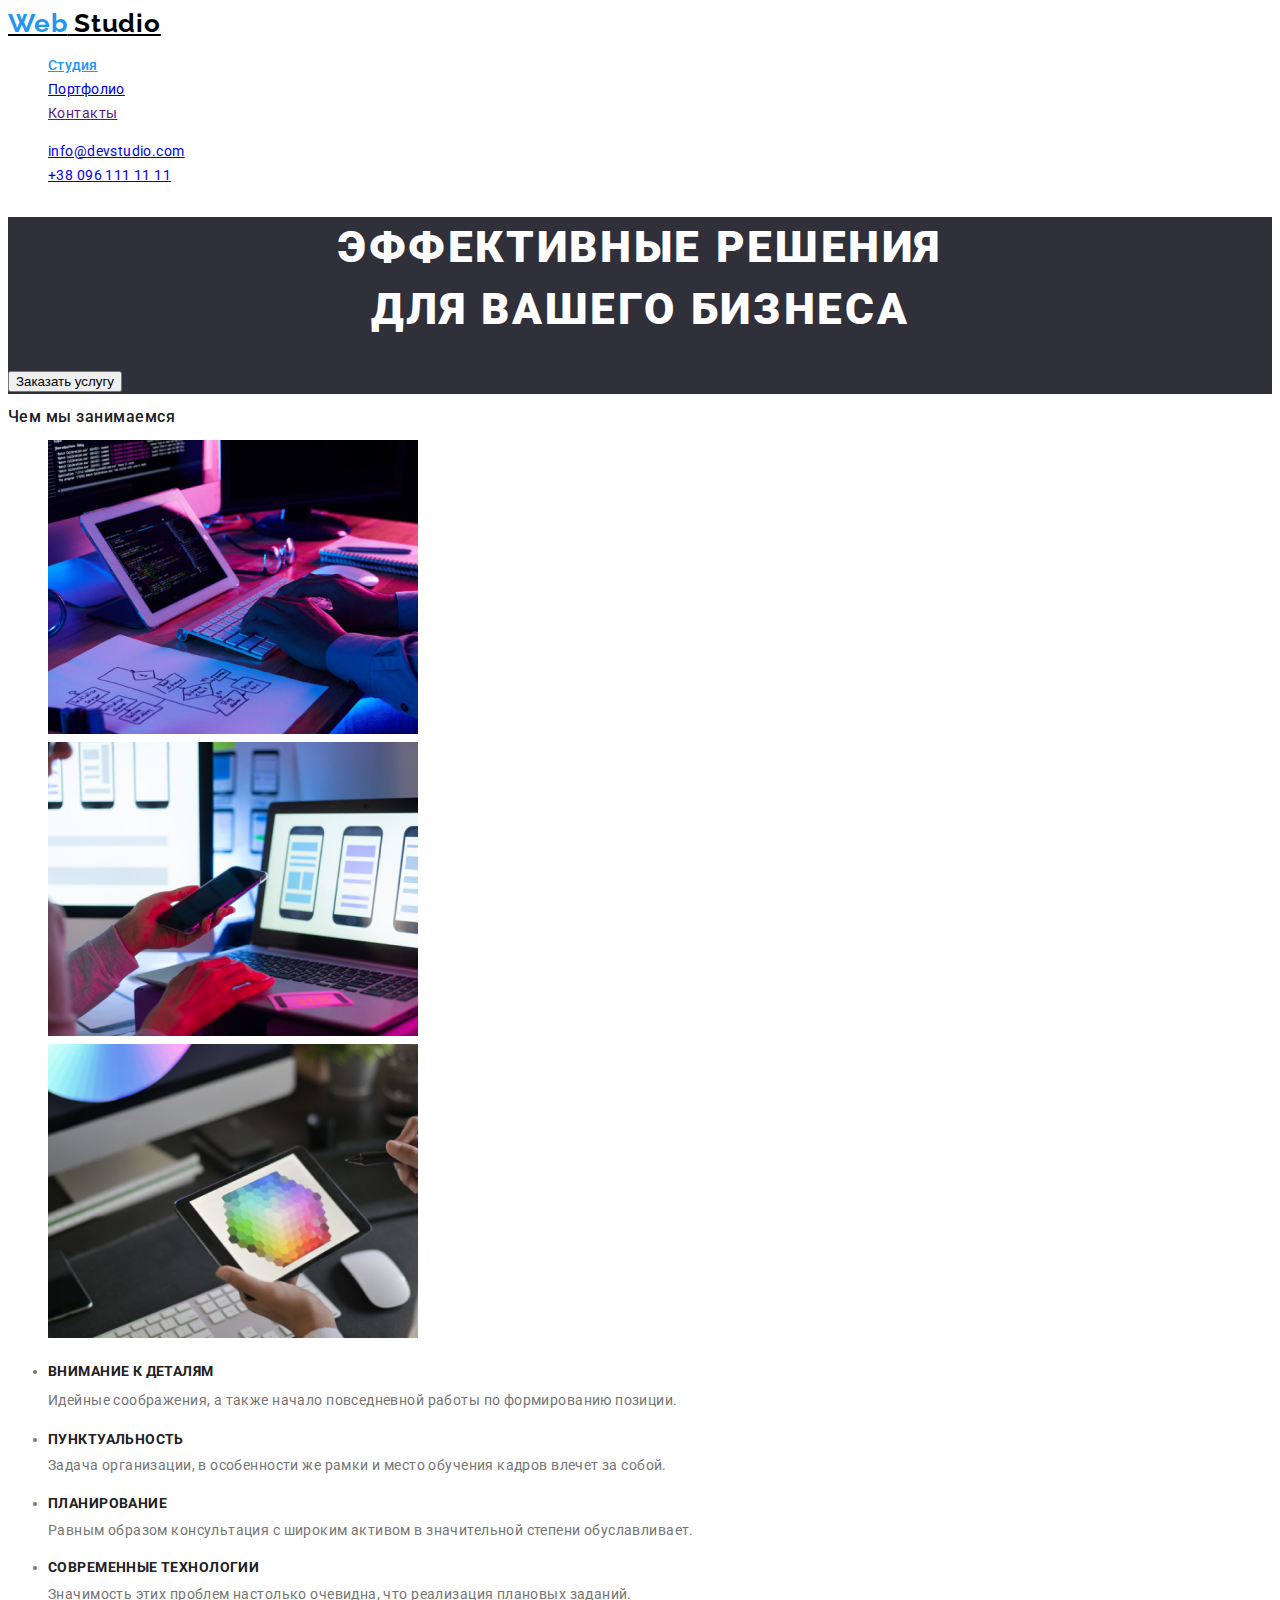
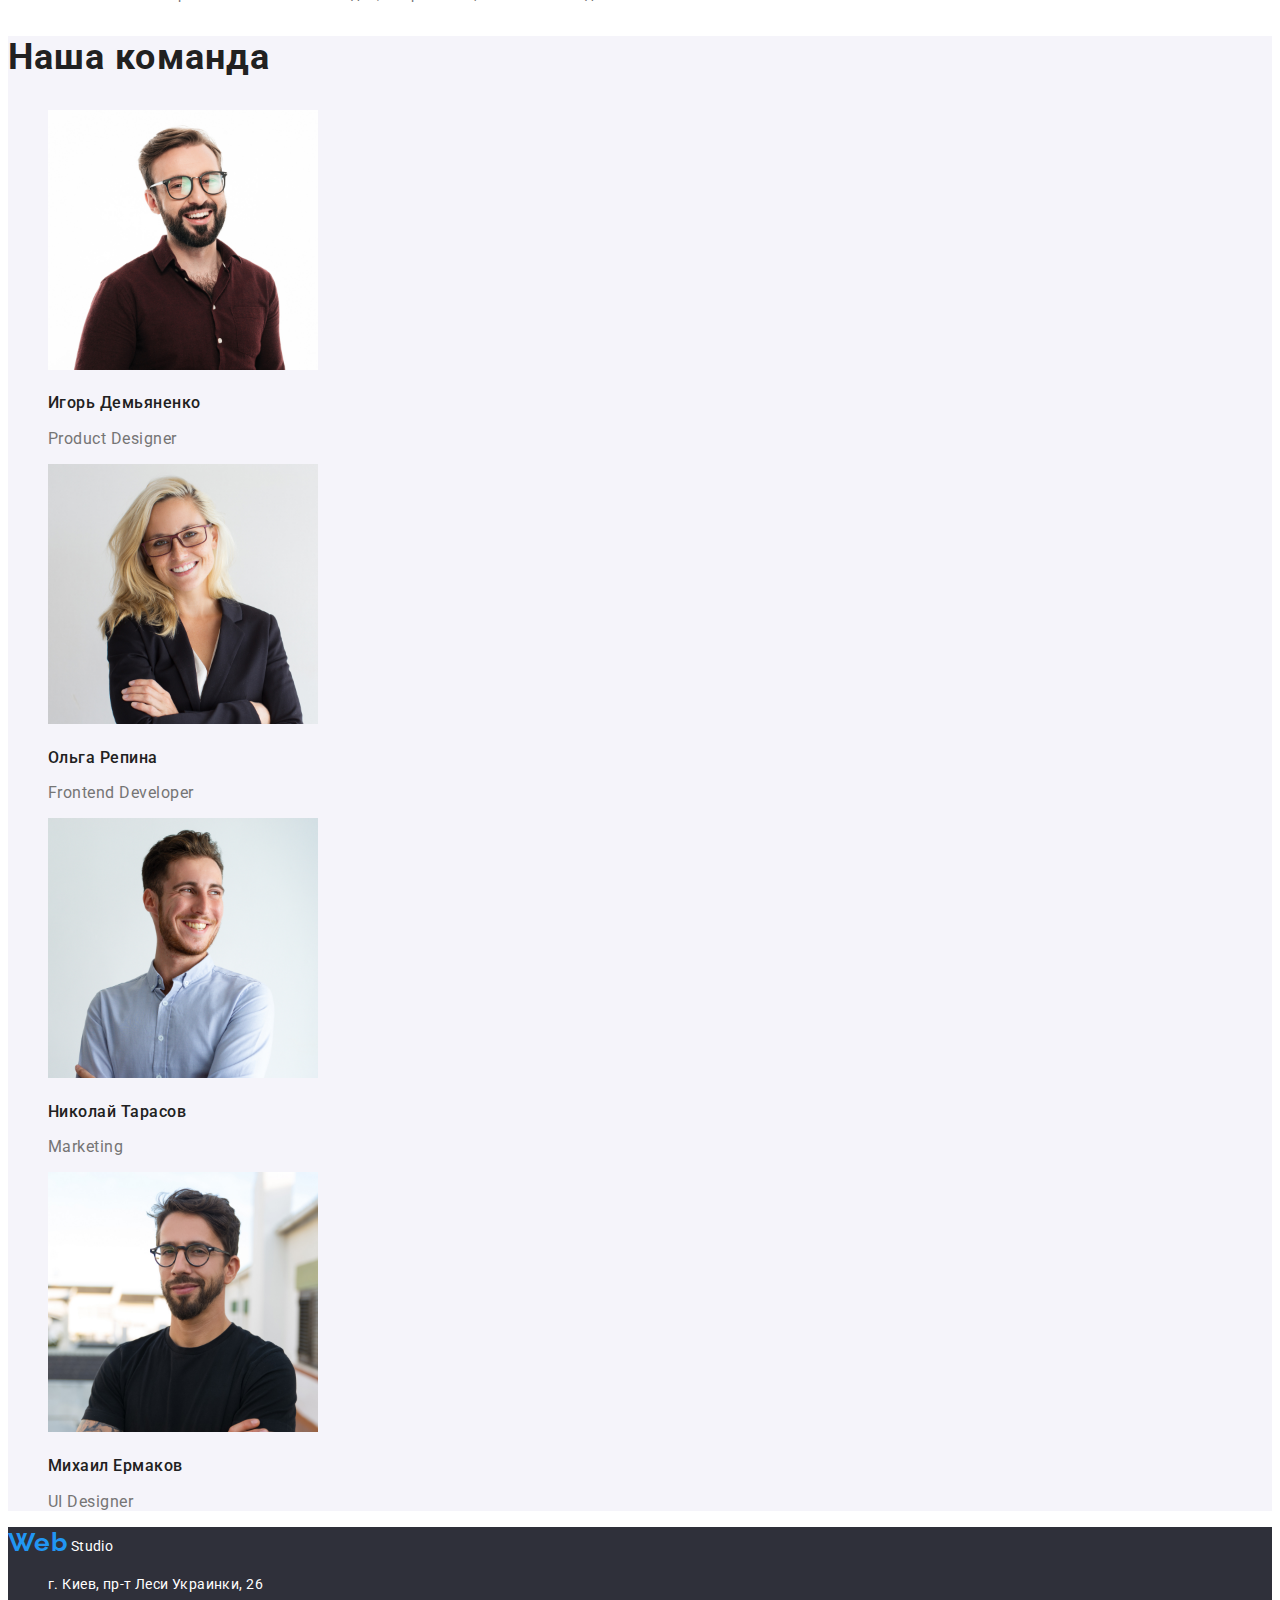
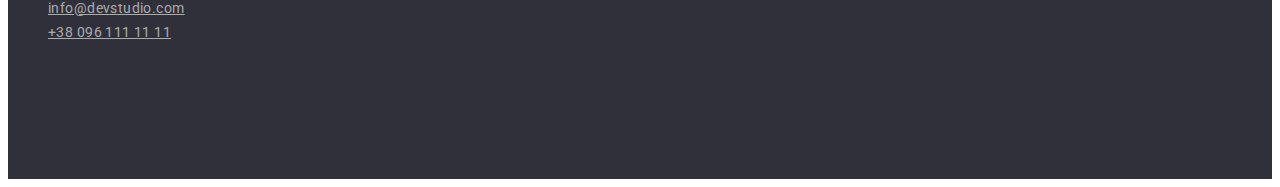
==== index.html @ 2a63df17 "все" ====
<!DOCTYPE html>
<html lang="ru">
<head>
    <meta charset="UTF-8">
    <meta http-equiv="X-UA-Compatible" content="IE=edge">
    <meta name="viewport" content="width=device-width, initial-scale=1.0">
    <title>домашнее задание#2</title>
    <link rel="preconnect" href="https://fonts.gstatic.com">
    <link href="https://fonts.googleapis.com/css2?family=Raleway:wght@700&family=Roboto:wght@400;500;700;900&display=swap" rel="stylesheet"> 
    <link rel="stylesheet" href="./css/styles.css">
</head>
<body class="page">
    <!-- шапка -->
   <header>
       <nav>
       <a href="./index.html"class="logo"> <span class="logo-color">Web</span> Studio</a>
    <ul class="site-nav list">
       <li><a href=""class="link current"> Студия</a></li>
       <li><a href="portfolio.html" class="link" >Портфолио</a></li>
       <li><a href="" class="link">Контакты</a></li>
    </ul>
        </nav>
    <ul class="contacts-nav list"> 
       <li> <a href="mailto:info@devstudio.com" class="item"> info@devstudio.com</a> </li>
    <li><a href="tel:+380961111111" class="item"> +38 096 111 11 11</a></li>
    </ul>
   </header> 
   <!-- герой -->
   <main>
       <section class="hero">
           <h1 class="hero-title"> Эффективные решения <br/> для вашего бизнеса</h1>
          <button type="button" class="knob">Заказать услугу </button>
       </section>
       <!-- о компании -->
       <section class="section"> 
               <h2 class="section-title"> Чем мы занимаемся</h2>
                <ul class="list">
                <li> <img src="./images/img.jpg" alt="печает" width="370" > </li>
                <li><img src="./images/img1.jpg" alt="телефон" width="370"></li>
                <li><img src="./images/img2.jpg" alt="планшет" width="370"></li>
            </ul>
            <ul class="principle">
                <li> 
                    <h3 class="principle-title"> Внимание к деталям</h3>
                    <p class="principle-text"> Идейные соображения, а также начало повседневной работы по формированию позиции.</p>
                </li>
                <li>
                    <h3 class="principle-title"> Пунктуальность</h3>
                    <p lass="principle-text"> Задача организации, в особенности же рамки и место обучения кадров влечет за собой.</p>
                </li>
                <li>
                    <h3 class="principle-title"> Планирование </h3>
                    <p lass="principle-text"> Равным образом консультация с широким активом в значительной степени обуславливает.</p>
                </li>
                <li>
                    <h3 class="principle-title">Современные технологии </h3>
                    <p lass="principle-text"> Значимость этих проблем настолько очевидна, что реализация плановых заданий.</p>
                </li>
            </ul>
       </section>
       <!-- команда -->
       <section class="team">
            <h2 class="team-title"> Наша команда</h2>
            <ul class="list">
                <li>
                    <img src="./images/personnel/img.jpg" alt="игорь" width="270">
                    <h3 class="personnel-title">Игорь Демьяненко</h3>
                    <p class="team-text" lang="en"> Product Designer</p>
                </li>
                <li>
                    <img src="./images/personnel/img1.jpg" alt="оля" width="270">
                    <h3 class="personnel-title">Ольга Репина</h3>
                    <p class="team-text" lang="en"> Frontend Developer</p>
                </li>
                <li>
                    <img src="./images/personnel/img2.jpg" alt="коля" width="270">
                    <h3 class="personnel-title">Николай Тарасов</h3>
                    <p class="team-text" lang="en"> Marketing</p>
                </li>
                <li>
                    <img src="./images/personnel/img3.jpg" alt="миша" width="270">
                    <h3 class="personnel-title" >Михаил Ермаков</h3>
                    <p class="team-text" lang="en"> UI Designer</p>
                </li>
            </ul>
       </section>
   </main>
   <!-- футер -->
   <footer>
       <section class="footer">
        <a class="street" href="./index.html"class="logo"> <span class="logo-footer">Web</span> Studio</a>
        <address>
        <ul class="contact list">
            <li><a class="street" href="https://goo.gl/maps/mErKs5GL6dfHphj38" target="_blank" rel="noopener noreferrer"> г. Киев, пр-т Леси Украинки, 26</a></li>
            <li> <a class="contact-link" href="mailto:info@devstudio.com"> info@devstudio.com</a> </li>
            <li><a class="contact-link" href="tel:+380961111111"> +38 096 111 11 11</a></li>
         </ul>
        </address>
       </section>
   </footer>
</body>
</html>
---- css/styles.css ----
/* цвет основного текста, имен, портфолио названия  #212121
цвет параграфов, проф , портф прилож #757575 */
/* цвет названия, адрес в фут #FFFFFF */
/* назва сайту #2196F3 */
/* цвет контактов хедер #757575 */
/* телефон rgba(255, 255, 255, 0.6); */

:root {
    --primary-text-color:  #757575;
    --title-text-color: #212121; 
    --accent-color:#2196F3;
    --adress-color:  #ffffff99;
    --title-name-color: #FFFFFF;
    --bg-color:#2F303A; 
    --bg-team-color: #F5F4FA;
    --bg-page-color: #E5E5E5;
    --button-portfolio-color:#000000;

}

.page {
    font-family: 'Roboto', sans-serif;
    font-weight: normal;
    font-size: 14px;
    line-height: 1.71;
    letter-spacing: 0.03em;
    color: var(--primary-text-color);
    background-color:var(--title-name-color);
}
.logo {
    color: var(--button-portfolio-color);
    font-family: Raleway;
    font-style: normal;
    font-weight: bold;
    font-size: 26px;
    line-height: 1.2;
    letter-spacing: 0.03em;
}
.logo-color{
  color: var(--accent-color);
  font-family: Raleway;
  text-decoration: none;
  font-style: normal;
  font-weight: bold;
  font-size: 26px;
  line-height: 1.2;
  letter-spacing: 0.03em;
}
.list {
    list-style: none;
}
/* site-nav list */
.site_nav.link 
.portfolio-page.site-nav.link {
    color:var(--title-text-color);
    text-decoration: none;
    font-style: normal;
    font-weight: 500;
    font-size: 14px;
    line-height: 1.2;
    letter-spacing: 0.02em;
}
.site-nav.link:hover,
.site-nav.link:focus {
    color: var(--accent-color) ;
    font-style: normal;
    font-weight: 500;
    font-size: 14px;
    line-height: 1.2;
    letter-spacing: 0.02em;
}
.site-nav .current {
    color: var(--accent-color);
    font-style: normal;
    font-weight: 500;
    font-size: 14px;
    line-height: 1.2;
    letter-spacing: 0.02em;
}

 .contacts-nav.item,
 .portfolio-page.contacts-nav.item {
    color: var(--primary-text-color);
    text-decoration: none;
    font-style: normal;
    font-weight: 500;
    font-size: 14px;
    line-height: 1.2;
    letter-spacing: 0.02em;
 }  
 .contacts-nav.item:hover,
 .contacts-nav.item:focus {
   color: var(--alternative-text-color);
   font-style: normal;
   font-weight: 500;
   font-size: 14px;
   line-height: 1.2;
   letter-spacing: 0.02em;
 }
/* hero */
.hero{
    background-color: var(--bg-color);
}
/* section */
.section-title {
    color:var(--title-text-color); 
} 
.hero-title {
    color: var(--title-name-color);
    font-style: normal;
    font-weight: 900;
    font-size: 44px;
    line-height: 1.4;
    text-align: center;
    letter-spacing: 0.06em;
    text-transform: uppercase;
}
/* Button */
.button{
    color: var(--title-text-color);
    cursor: pointer;
    font-style: normal;
    font-weight: 500;
    font-size: 16px;
    line-height:1,6;
}
.button:hover,
.knob:hover {
    color:var(--title-name-color);
    background-color: var(--accent-color);
}
.button.secondary,
    color:var(--title-name-color);
    background-color:var(--accent-color);
}
.hero .knob {
color:var(--title-name-color);
background-color: var(--accent-color);
font-style: normal;
font-weight: bold;
font-size: 16px;
line-height: 1.87;
display: flex;
align-items: center;
text-align: center;
letter-spacing: 0.06em;
}

/* work */
.section-title {
  color: var(--title-text-color);
  font-style: normal;
  font-weight: 500;
  font-size: 16px;
  line-height: 1.2;
  letter-spacing: 0.03em;
}
.principle-title {
  color: var(--title-text-color);
  font-style: normal;
  font-weight: bold;
  font-size: 14px;
  line-height: 1.2px;
  letter-spacing: 0.03em;
  text-transform: uppercase;
}
.principle-text {
    font-style: normal;
    font-weight: normal;
    font-size: 14px;
    line-height: 2;
    letter-spacing: 0.03em;  
}
/* team */
.team{
    background-color: var(--bg-team-color);
}
.team-title {
  color:var(--title-text-color);
  font-style: normal;
  font-weight: bold;
  font-size: 36px;
  line-height: 1.2;
  letter-spacing: 0.03em;
}
.personnel-title {
    color: var(--title-text-color);
    font-style: normal;
    font-weight: 500;
    font-size: 16px;
    line-height: 1.2;
    letter-spacing: 0.03em;   
}
.team-text {
    color: var(--main-text-color);
    font-style: normal;
    font-weight: normal;
    font-size: 16px;
    line-height: 1.2;
    letter-spacing: 0.03em; 
}
/* PORTFOLIO */
.portfolio-page {
    font-family: Roboto, sans-serif;
    background-color: var(--title-name-color);
    color: var(--primary-text-color);    
}
/* projects */
.projects-title {
    color: var(--title-text-color);
    font-style: normal;
    font-weight: bold;
    font-size: 18px;
    line-height: 2;
    letter-spacing: 0.06em;  
}
.projects-work {
    color: var(--primary-text-color);
  font-style: normal;
  font-weight: normal;
  font-size: 16px;
  line-height: 1.9;
  letter-spacing: 0.03em;
}
/* footer */
.footer,
.footer-portfolio {
    background-color: var(--bg-color);
    height: 252px;
}
.footer .logo,
.footer-portfolio .logo {
    color: var(--title-name-color);
    font-family: Raleway;
    font-style: normal;
    font-weight: bold;
    font-size: 26px;
    line-height: 1.2;
    letter-spacing: 0.03em;
}
.logo-footer,
.footer-portfolio .logo-footer {
    color: var(--accent-color);
    font-family: Raleway;
    font-style: normal;
    font-weight: bold;
    font-size: 26px;
    line-height: 1.2;
    letter-spacing: 0.03em;
  }
.footer .street,
.footer-portfolio .street {
    color: var(--title-name-color);
    font-style: normal;
    font-weight: normal;
    font-size: 14px;
    line-height: 1.7;
    letter-spacing: 0.03em;
    text-decoration: none;
  }
.contact .contact-link,
.footer-portfolio .contact .contact-link {
    color: #ffffff99;
    font-style: normal;
    font-weight: normal;
    font-size: 14px;
    line-height: 1.7;
    letter-spacing: 0.03em;
  }
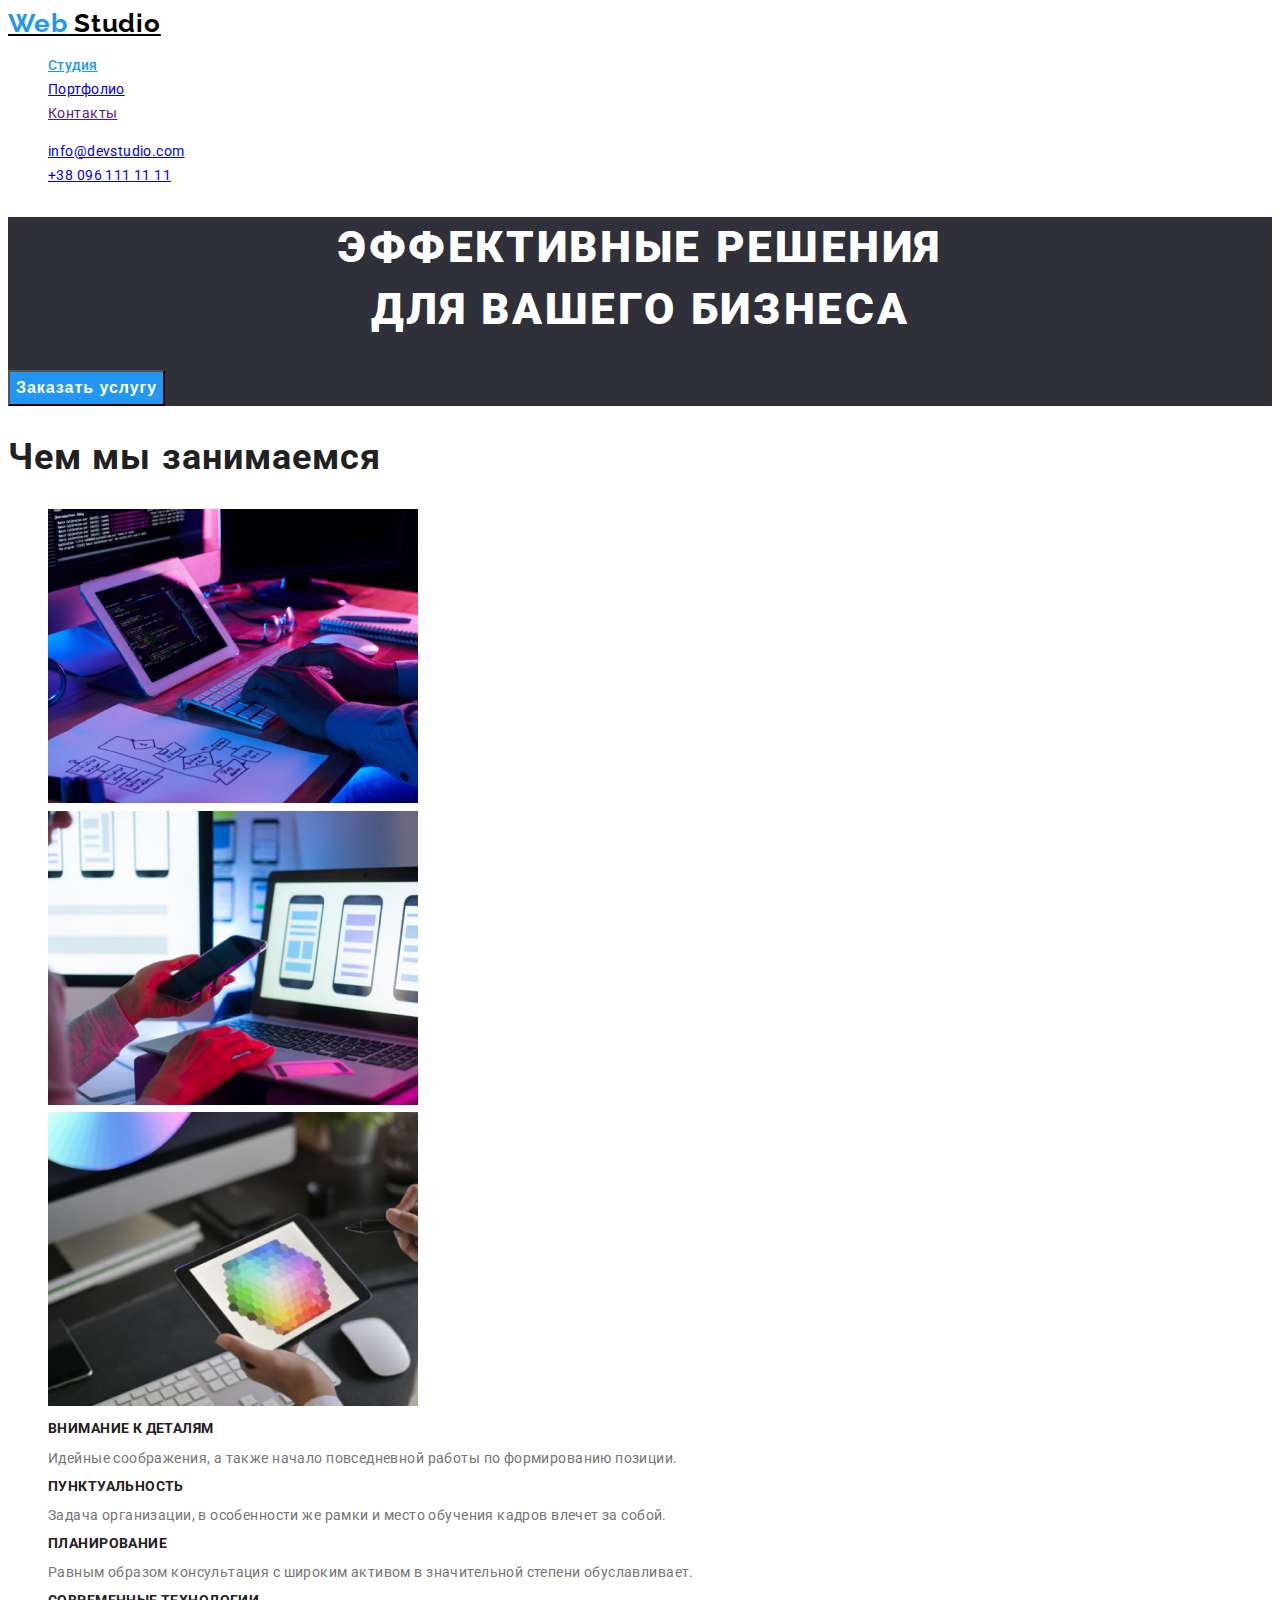
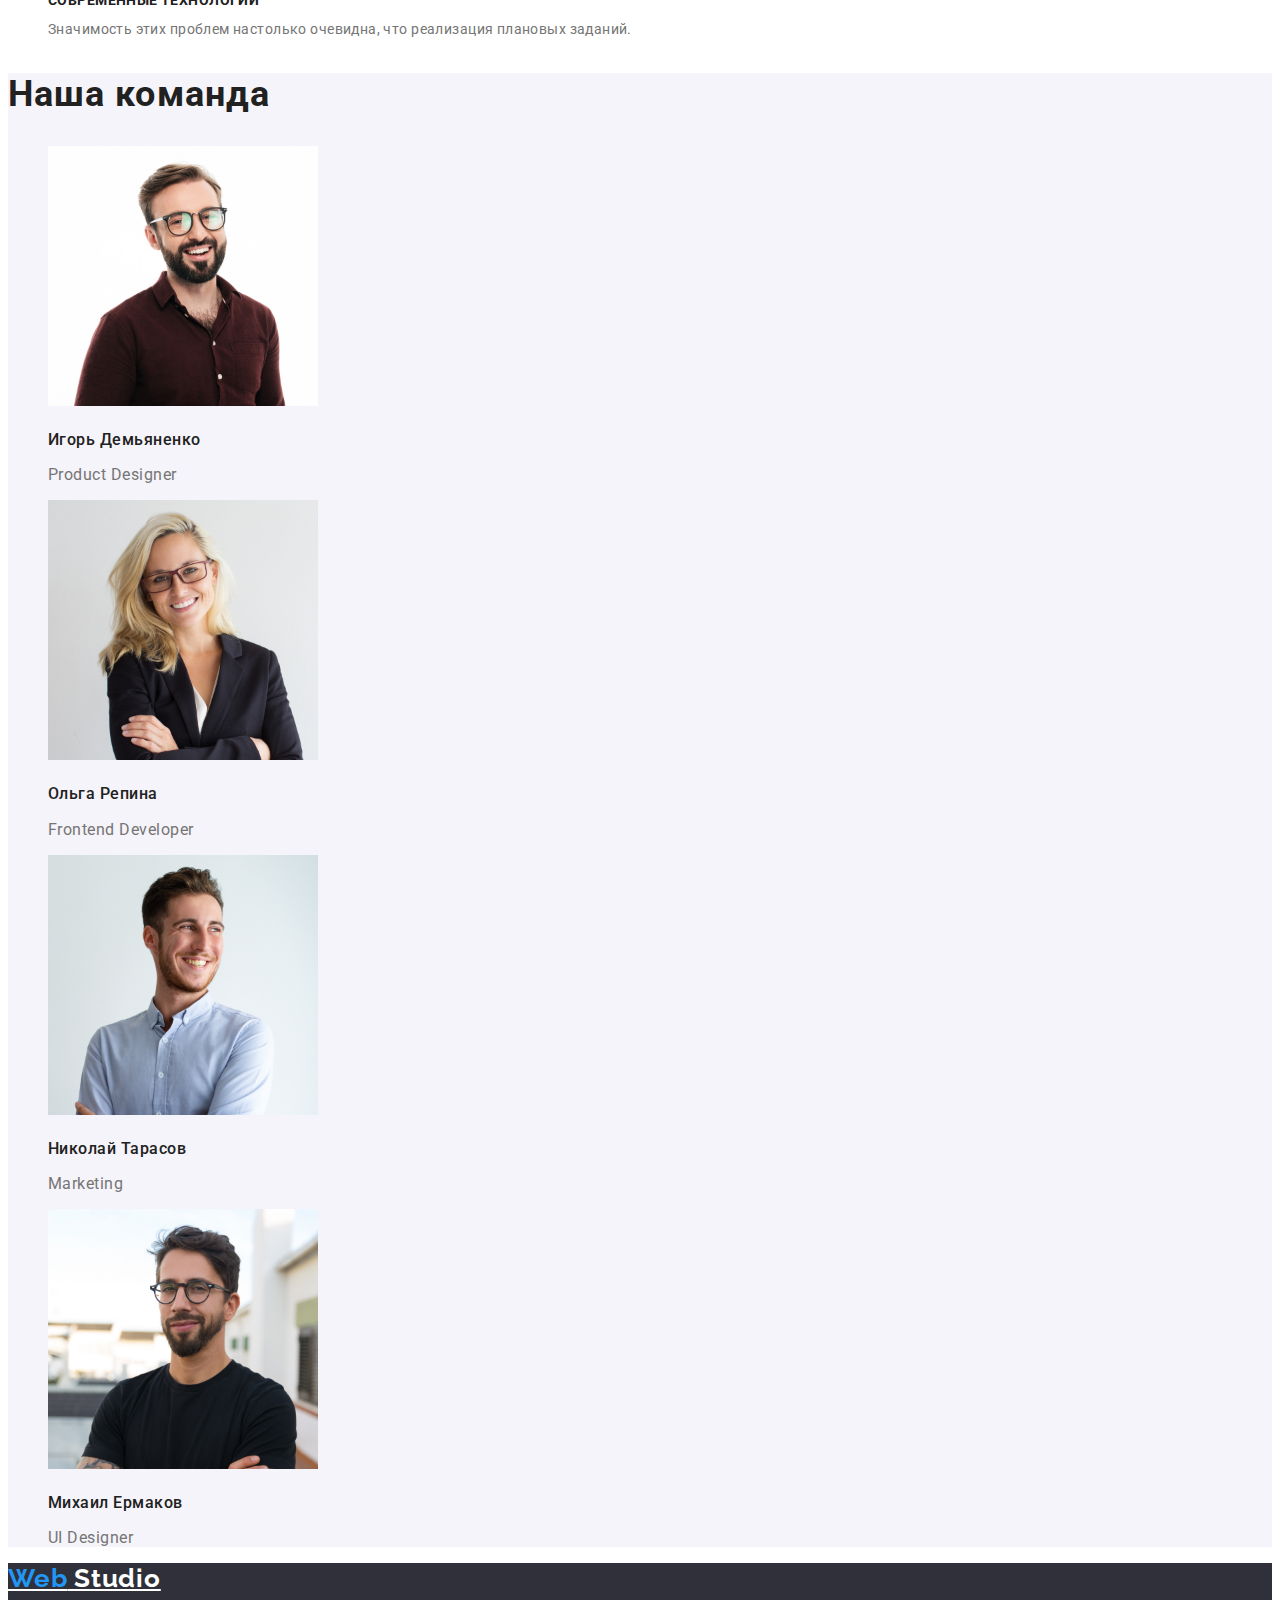
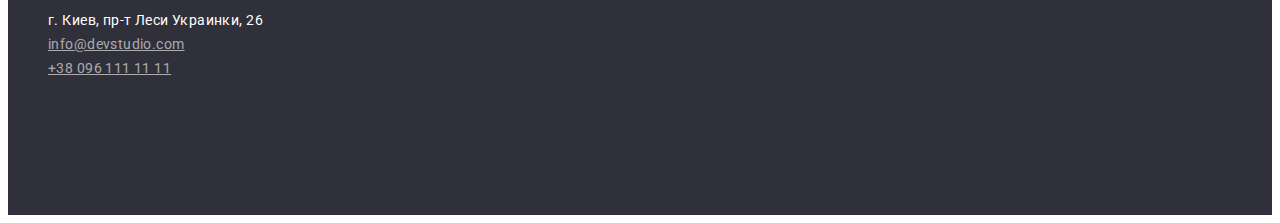
==== commit 6ecbbe9f: "Правкf" ====
--- a/index.html
+++ b/index.html
@@ -13,9 +13,9 @@
     <!-- шапка -->
    <header>
        <nav>
-       <a href="./index.html"class="logo"> <span class="logo-color">Web</span> Studio</a>
+       <a href="./index.html" class="logo"> <span class="logo-color">Web</span> Studio</a>
     <ul class="site-nav list">
-       <li><a href=""class="link current"> Студия</a></li>
+       <li><a href="" class="link current"> Студия</a></li>
        <li><a href="portfolio.html" class="link" >Портфолио</a></li>
        <li><a href="" class="link">Контакты</a></li>
     </ul>
@@ -32,32 +32,32 @@
           <button type="button" class="knob">Заказать услугу </button>
        </section>
        <!-- о компании -->
-       <section class="section"> 
+       <div class="section"> 
                <h2 class="section-title"> Чем мы занимаемся</h2>
                 <ul class="list">
                 <li> <img src="./images/img.jpg" alt="печает" width="370" > </li>
                 <li><img src="./images/img1.jpg" alt="телефон" width="370"></li>
                 <li><img src="./images/img2.jpg" alt="планшет" width="370"></li>
             </ul>
-            <ul class="principle">
+            <ul class="features list">
                 <li> 
-                    <h3 class="principle-title"> Внимание к деталям</h3>
-                    <p class="principle-text"> Идейные соображения, а также начало повседневной работы по формированию позиции.</p>
+                    <h3 class="features-title"> Внимание к деталям</h3>
+                    <p class="features-text"> Идейные соображения, а также начало повседневной работы по формированию позиции.</p>
                 </li>
                 <li>
-                    <h3 class="principle-title"> Пунктуальность</h3>
-                    <p lass="principle-text"> Задача организации, в особенности же рамки и место обучения кадров влечет за собой.</p>
+                    <h3 class="features-title"> Пунктуальность</h3>
+                    <p class="features-text"> Задача организации, в особенности же рамки и место обучения кадров влечет за собой.</p>
                 </li>
                 <li>
-                    <h3 class="principle-title"> Планирование </h3>
-                    <p lass="principle-text"> Равным образом консультация с широким активом в значительной степени обуславливает.</p>
+                    <h3 class="features-title"> Планирование </h3>
+                    <p class="features-text"> Равным образом консультация с широким активом в значительной степени обуславливает.</p>
                 </li>
                 <li>
-                    <h3 class="principle-title">Современные технологии </h3>
-                    <p lass="principle-text"> Значимость этих проблем настолько очевидна, что реализация плановых заданий.</p>
+                    <h3 class="features-title">Современные технологии </h3>
+                    <p class="features-text" > Значимость этих проблем настолько очевидна, что реализация плановых заданий.</p>
                 </li>
             </ul>
-       </section>
+       </div>
        <!-- команда -->
        <section class="team">
             <h2 class="team-title"> Наша команда</h2>
@@ -87,8 +87,8 @@
    </main>
    <!-- футер -->
    <footer>
-       <section class="footer">
-        <a class="street" href="./index.html"class="logo"> <span class="logo-footer">Web</span> Studio</a>
+       <div class="footer">
+        <a href="./index.html" class="logo"> <span class="logo-footer">Web</span> Studio</a>
         <address>
         <ul class="contact list">
             <li><a class="street" href="https://goo.gl/maps/mErKs5GL6dfHphj38" target="_blank" rel="noopener noreferrer"> г. Киев, пр-т Леси Украинки, 26</a></li>
@@ -96,7 +96,7 @@
             <li><a class="contact-link" href="tel:+380961111111"> +38 096 111 11 11</a></li>
          </ul>
         </address>
-       </section>
+       </div>
    </footer>
 </body>
 </html>
--- a/css/styles.css
+++ b/css/styles.css
@@ -100,10 +100,6 @@
 /* hero */
 .hero{
     background-color: var(--bg-color);
-}
-/* section */
-.section-title {
-    color:var(--title-text-color); 
 } 
 .hero-title {
     color: var(--title-name-color);
@@ -116,96 +112,98 @@
     text-transform: uppercase;
 }
 /* Button */
-.button{
-    color: var(--title-text-color);
-    cursor: pointer;
-    font-style: normal;
-    font-weight: 500;
+.hero .knob {
+    color: var(--title-name-color);
+    background-color: var(--accent-color);
+    font-style: normal;
+    font-weight: bold;
     font-size: 16px;
-    line-height:1,6;
-}
-.button:hover,
-.knob:hover {
-    color:var(--title-name-color);
-    background-color: var(--accent-color);
-}
-.button.secondary,
-    color:var(--title-name-color);
-    background-color:var(--accent-color);
-}
-.hero .knob {
-color:var(--title-name-color);
-background-color: var(--accent-color);
-font-style: normal;
-font-weight: bold;
-font-size: 16px;
-line-height: 1.87;
-display: flex;
-align-items: center;
-text-align: center;
-letter-spacing: 0.06em;
-}
-
-/* work */
-.section-title {
-  color: var(--title-text-color);
-  font-style: normal;
-  font-weight: 500;
-  font-size: 16px;
-  line-height: 1.2;
-  letter-spacing: 0.03em;
-}
-.principle-title {
-  color: var(--title-text-color);
-  font-style: normal;
-  font-weight: bold;
-  font-size: 14px;
-  line-height: 1.2px;
-  letter-spacing: 0.03em;
-  text-transform: uppercase;
-}
-.principle-text {
-    font-style: normal;
-    font-weight: normal;
-    font-size: 14px;
-    line-height: 2;
-    letter-spacing: 0.03em;  
-}
-/* team */
-.team{
-    background-color: var(--bg-team-color);
-}
-.team-title {
-  color:var(--title-text-color);
-  font-style: normal;
-  font-weight: bold;
-  font-size: 36px;
-  line-height: 1.2;
-  letter-spacing: 0.03em;
-}
-.personnel-title {
-    color: var(--title-text-color);
-    font-style: normal;
-    font-weight: 500;
-    font-size: 16px;
-    line-height: 1.2;
-    letter-spacing: 0.03em;   
-}
-.team-text {
-    color: var(--main-text-color);
-    font-style: normal;
-    font-weight: normal;
-    font-size: 16px;
-    line-height: 1.2;
-    letter-spacing: 0.03em; 
-}
+    line-height: 1.87;
+    display: flex;
+    align-items: center;
+    text-align: center;
+    letter-spacing: 0.06em;
+    }
+    
+    .features {
+    
+    }
+    
+    .features-title {
+      color: var(--title-text-color);
+      font-style: normal;
+      font-weight: bold;
+      font-size: 14px;
+      line-height: 1.2px;
+      letter-spacing: 0.03em;
+      text-transform: uppercase;
+    }
+    .features-text {
+        font-style: normal;
+        font-weight: normal;
+        font-size: 14px;
+        line-height: 2;
+        letter-spacing: 0.03em;  
+    }
+    /* team */
+    .team{
+        background-color: var(--bg-team-color);
+    }
+    .section-title,
+    .team-title {
+      color:var(--title-text-color);
+      font-style: normal;
+      font-weight: bold;
+      font-size: 36px;
+      line-height: 1.2;
+      letter-spacing: 0.03em;
+    }
+    .personnel-title {
+        color: var(--title-text-color);
+        font-style: normal;
+        font-weight: 500;
+        font-size: 16px;
+        line-height: 1.2;
+        letter-spacing: 0.03em;   
+    }
+    .team-text {
+        color: var(--main-text-color);
+        font-style: normal;
+        font-weight: normal;
+        font-size: 16px;
+        line-height: 1.2;
+        letter-spacing: 0.03em; 
+    }
+
 /* PORTFOLIO */
 .portfolio-page {
     font-family: Roboto, sans-serif;
     background-color: var(--title-name-color);
     color: var(--primary-text-color);    
 }
+.button{
+    color: var(--title-text-color);
+    cursor: pointer;
+    font-style: normal;
+    font-weight: 500;
+    font-size: 16px;
+    
+}
+.button:hover,
+.knob:hover {
+    color:var(--title-name-color);
+    background-color: var(--accent-color);
+}
+.button.secondary,
+    color:var(--title-name-color);
+    background-color:var(--accent-color);
+}
+
 /* projects */
+.projects {
+
+}
+
 .projects-title {
     color: var(--title-text-color);
     font-style: normal;
@@ -248,8 +246,7 @@
     line-height: 1.2;
     letter-spacing: 0.03em;
   }
-.footer .street,
-.footer-portfolio .street {
+ .street {
     color: var(--title-name-color);
     font-style: normal;
     font-weight: normal;
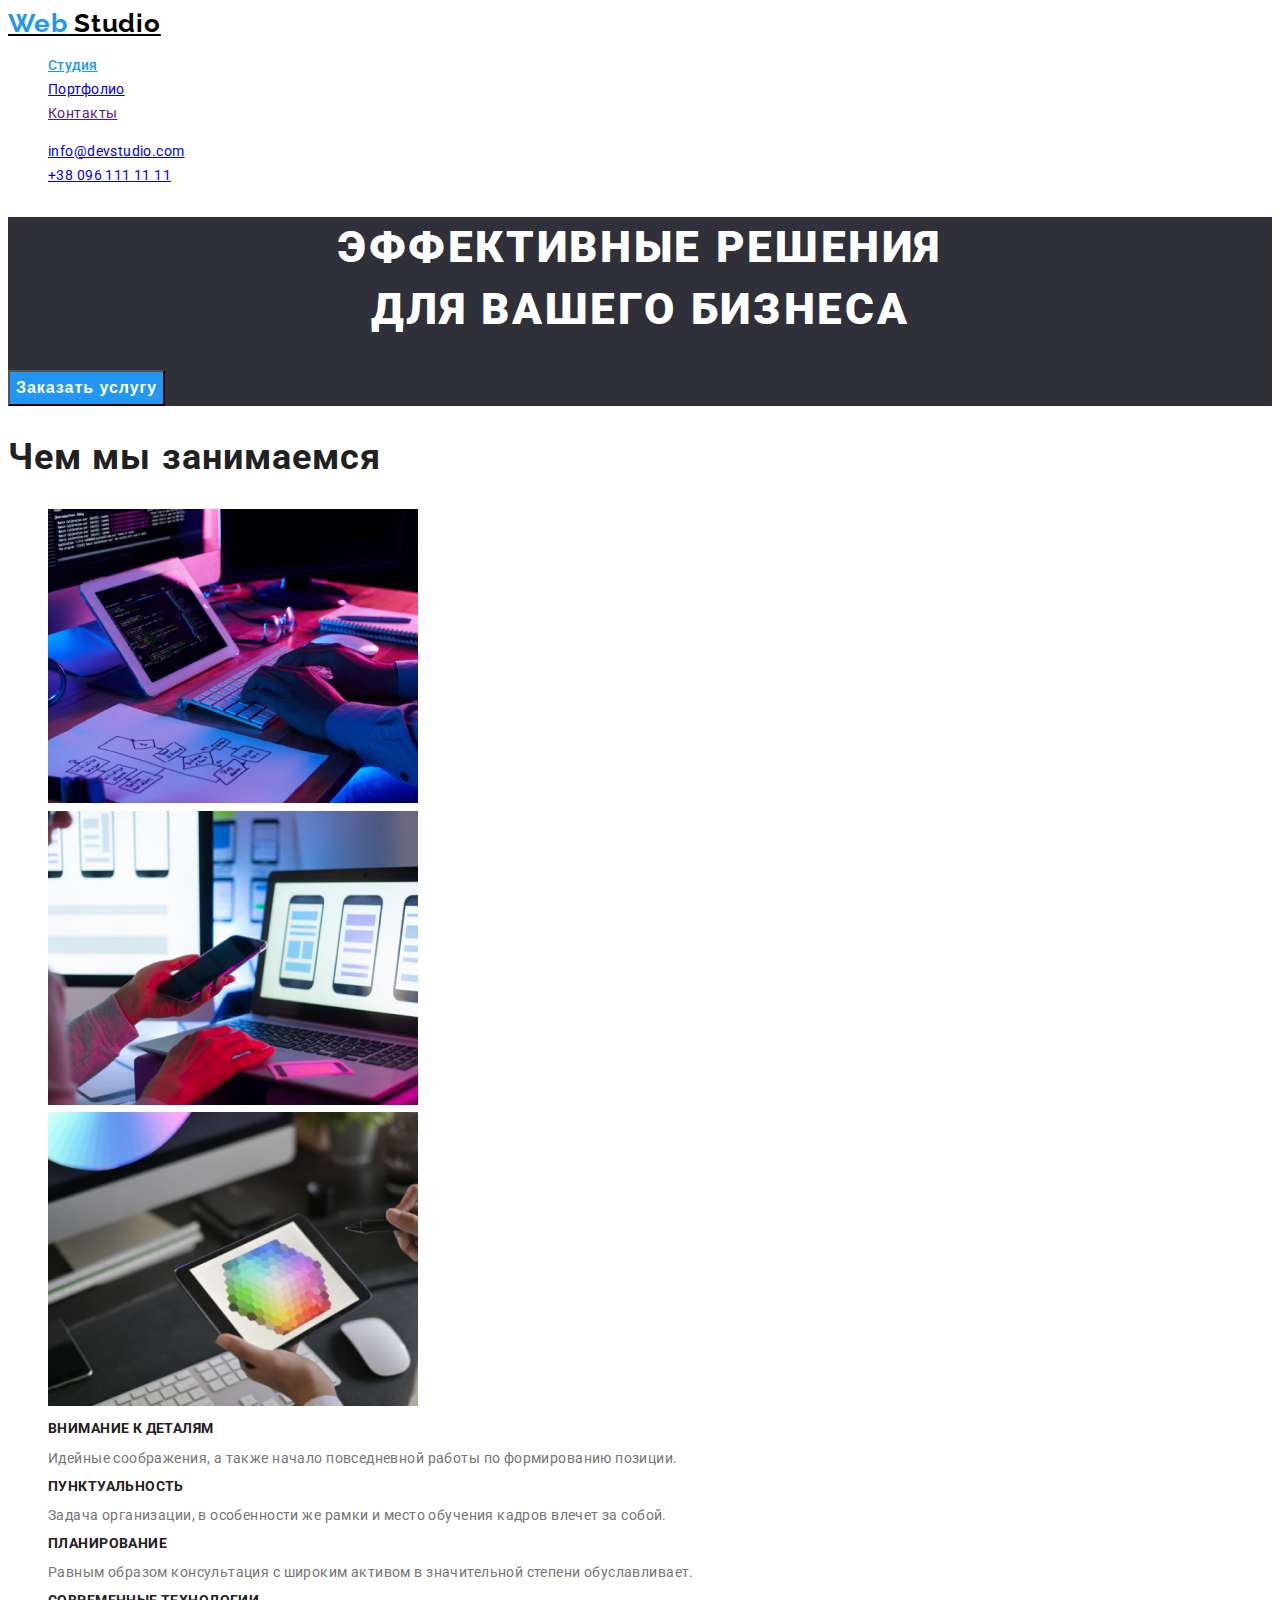
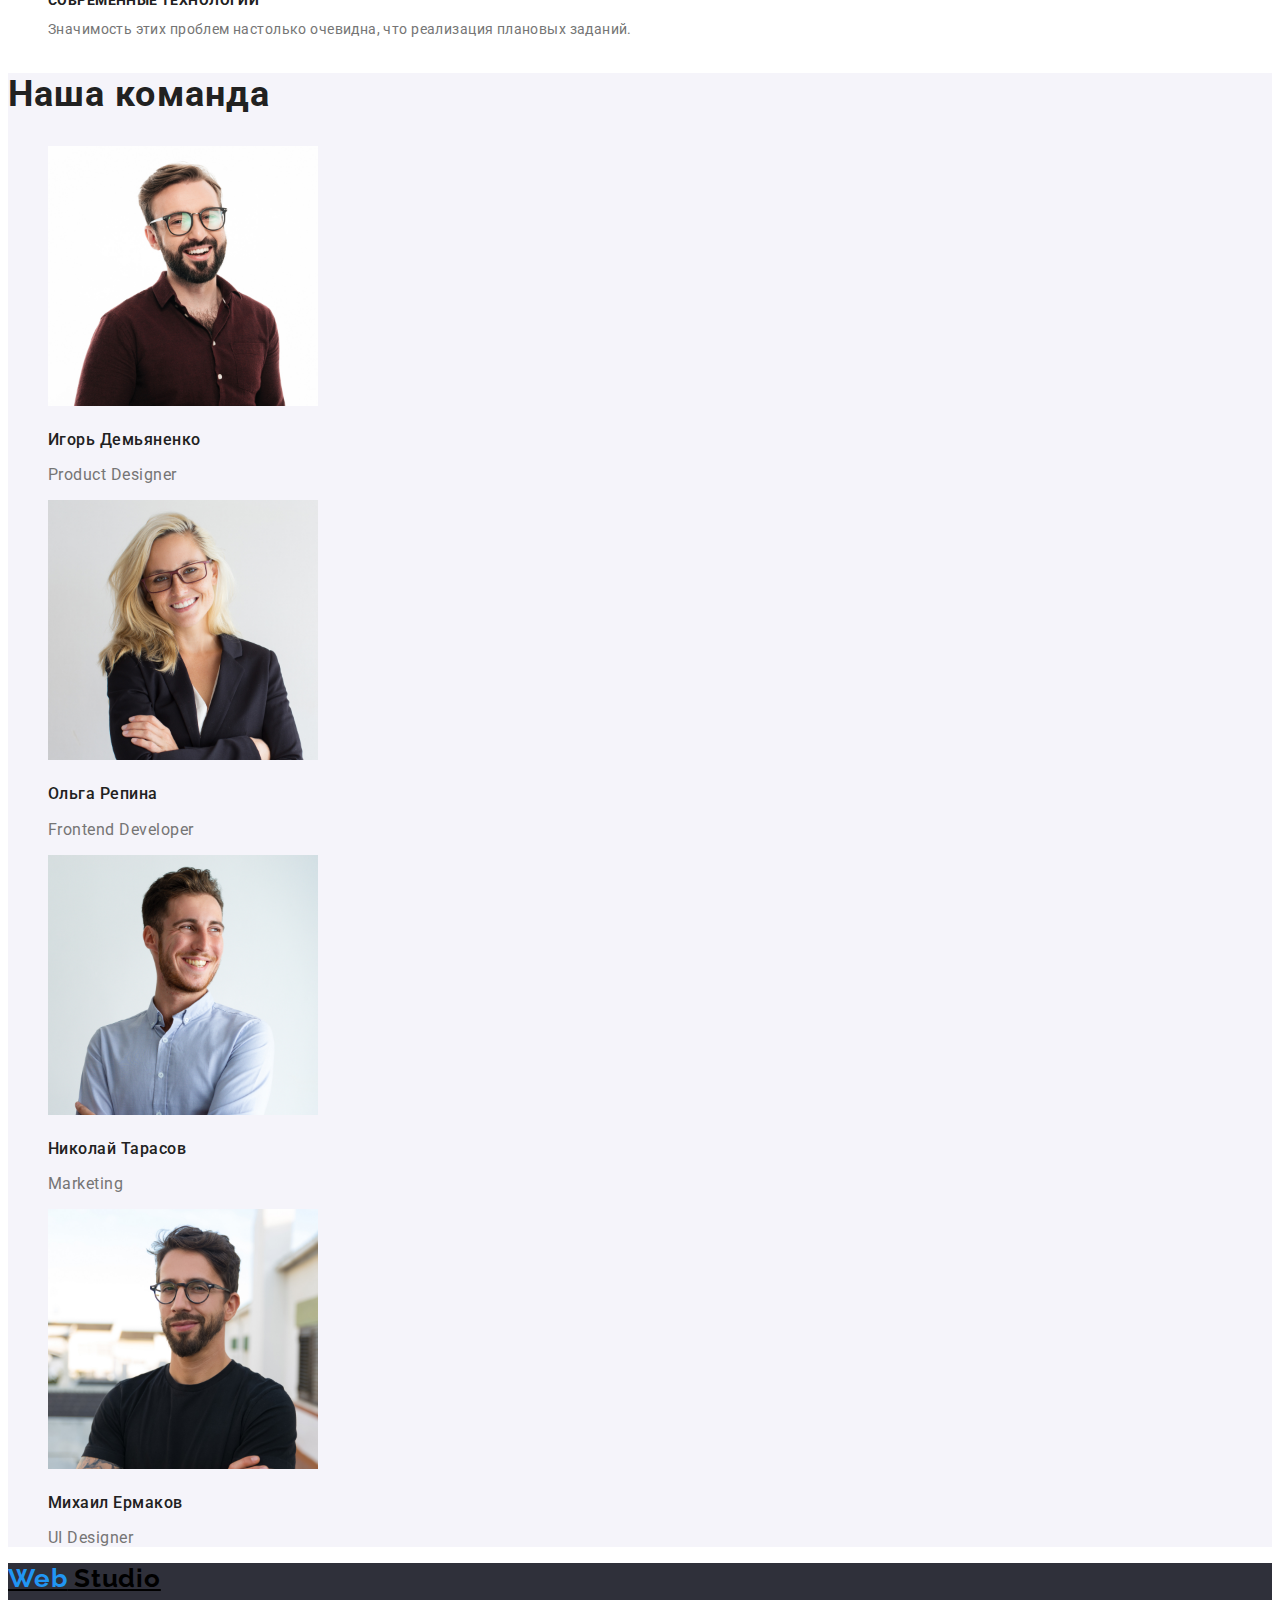
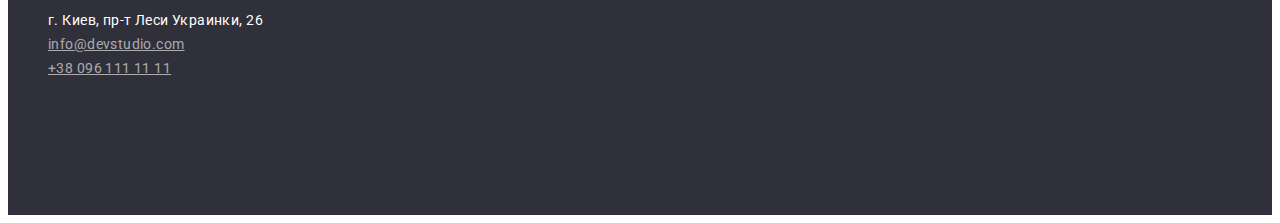
==== commit 1aaf1153: "Правки ДЗ2" ====
--- a/index.html
+++ b/index.html
@@ -87,7 +87,7 @@
    </main>
    <!-- футер -->
    <footer>
-       <div class="footer">
+       <div class="footer-studio">
         <a href="./index.html" class="logo"> <span class="logo-footer">Web</span> Studio</a>
         <address>
         <ul class="contact list">
--- a/css/styles.css
+++ b/css/styles.css
@@ -181,26 +181,53 @@
     background-color: var(--title-name-color);
     color: var(--primary-text-color);    
 }
-.button{
-    color: var(--title-text-color);
-    cursor: pointer;
-    font-style: normal;
-    font-weight: 500;
-    font-size: 16px;
-    
-}
-.button:hover,
-.knob:hover {
-    color:var(--title-name-color);
-    background-color: var(--accent-color);
-}
-.button.secondary,
-    color:var(--title-name-color);
-    background-color:var(--accent-color);
-}
-
+
+/* footer */
+.footer-portfolio,
+.footer-studio {
+    background-color: var(--bg-color);
+    height: 252px;
+}
+.footer .logo,
+.footer-portfolio .logo {
+    color: var(--title-name-color);
+    font-family: Raleway;
+    font-style: normal;
+    font-weight: bold;
+    font-size: 26px;
+    line-height: 1.2;
+    letter-spacing: 0.03em;
+}
+.logo-footer,
+.footer-portfolio .logo-footer {
+    color: var(--accent-color);
+    font-family: Raleway;
+    font-style: normal;
+    font-weight: bold;
+    font-size: 26px;
+    line-height: 1.2;
+    letter-spacing: 0.03em;
+  }
+ .street {
+    color: var(--title-name-color);
+    font-style: normal;
+    font-weight: normal;
+    font-size: 14px;
+    line-height: 1.7;
+    letter-spacing: 0.03em;
+    text-decoration: none;
+  }
+.contact .contact-link,
+.footer-portfolio .contact .contact-link {
+    color: #ffffff99;
+    font-style: normal;
+    font-weight: normal;
+    font-size: 14px;
+    line-height: 1.7;
+    letter-spacing: 0.03em;
+  }
 /* projects */
-.projects {
+.portfolio-projects {
 
 }
 
@@ -220,49 +247,19 @@
   line-height: 1.9;
   letter-spacing: 0.03em;
 }
-/* footer */
-.footer,
-.footer-portfolio {
-    background-color: var(--bg-color);
-    height: 252px;
-}
-.footer .logo,
-.footer-portfolio .logo {
-    color: var(--title-name-color);
-    font-family: Raleway;
-    font-style: normal;
-    font-weight: bold;
-    font-size: 26px;
-    line-height: 1.2;
-    letter-spacing: 0.03em;
-}
-.logo-footer,
-.footer-portfolio .logo-footer {
-    color: var(--accent-color);
-    font-family: Raleway;
-    font-style: normal;
-    font-weight: bold;
-    font-size: 26px;
-    line-height: 1.2;
-    letter-spacing: 0.03em;
-  }
- .street {
-    color: var(--title-name-color);
-    font-style: normal;
-    font-weight: normal;
-    font-size: 14px;
-    line-height: 1.7;
-    letter-spacing: 0.03em;
-    text-decoration: none;
-  }
-.contact .contact-link,
-.footer-portfolio .contact .contact-link {
-    color: #ffffff99;
-    font-style: normal;
-    font-weight: normal;
-    font-size: 14px;
-    line-height: 1.7;
-    letter-spacing: 0.03em;
-  }
-
-
+.button{
+    color: var(--title-text-color);
+    cursor: pointer;
+    font-style: normal;
+    font-weight: 500;
+    font-size: 16px;
+    
+}
+.button:hover,
+.knob:hover {
+    color:var(--title-name-color);
+    background-color: var(--accent-color);
+}
+.button.secondary {
+    color:var(--title-name-color);
+    background-color:var(--accent-color);}